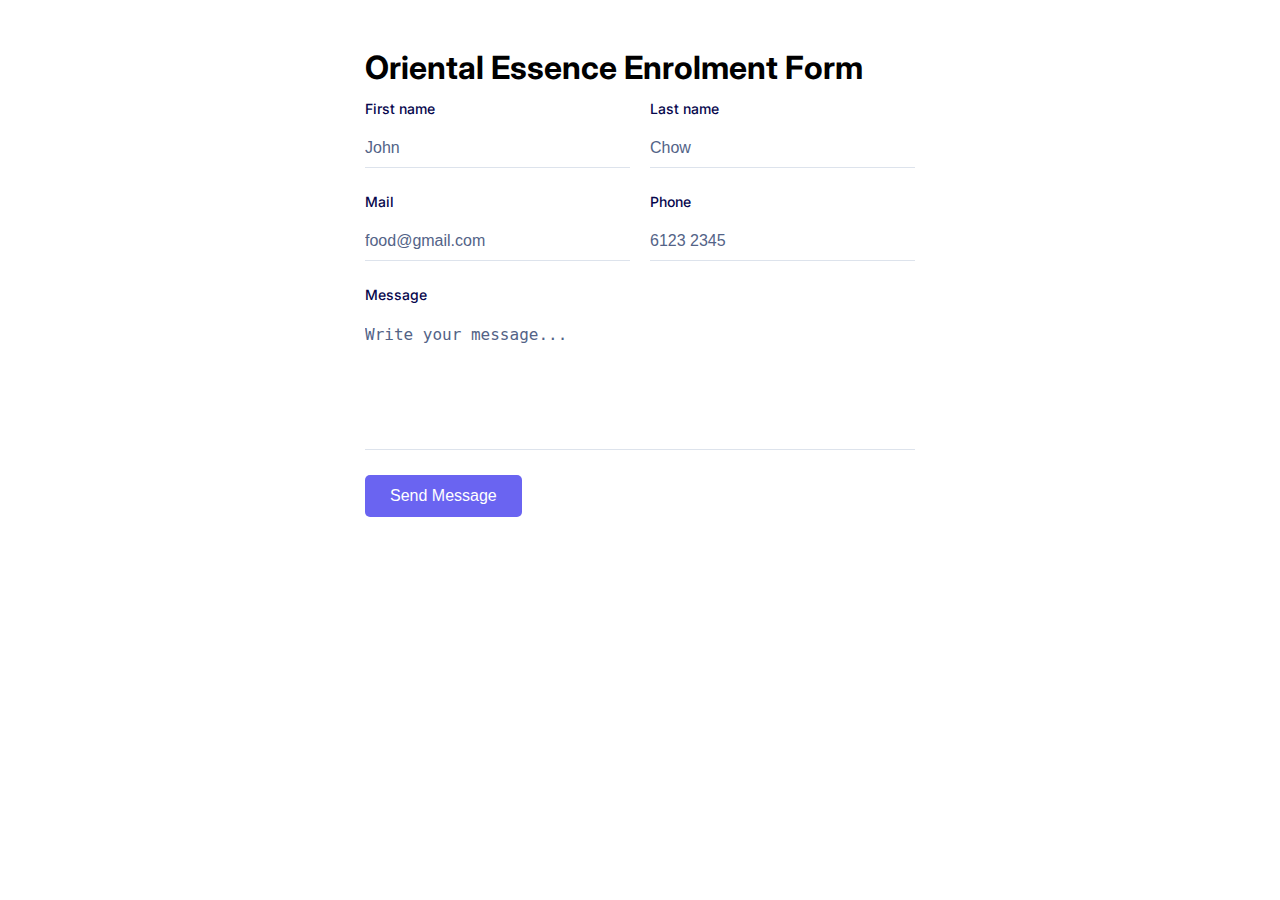
==== index.html @ 6677b613 "first gen" ====
<!DOCTYPE html>
<html lang="en">
<head>
    <meta charset="UTF-8">
    <meta name="viewport" content="width=device-width, initial-scale=1.0">
    <link rel="stylesheet" href="form.css" />
    <title>Document</title>
</head>
<body>
    <div class="formbold-main-wrapper">
        <!-- Author: FormBold Team -->
        <!-- Learn More: https://formbold.com -->
        <div class="formbold-form-wrapper">

        <form action="https://api.web3forms.com/submit" method="POST">
            <input type="hidden" name="access_key" value="f4baa507-d418-4f56-a757-3dd8a58c721c">
          <!-- <form action="https://formbold.com/s/FORM_ID" method="POST"> -->
            <div class="header">
                <h1>Oriental Essence Enrolment Form</h1>  
            </div>
            
            <div class="formbold-input-flex">
                <div>
                    <input
                    type="text"
                    name="firstname"
                    id="firstname"
                    placeholder="John"
                    class="formbold-form-input"
                    />
                    <label for="firstname" class="formbold-form-label"> First name </label>
                </div>
                <div>
                    <input
                    type="text"
                    name="lastname"
                    id="lastname"
                    placeholder="Chow"
                    class="formbold-form-input"
                    />
                    <label for="lastname" class="formbold-form-label"> Last name </label>
                </div>
              </div>
      
              <div class="formbold-input-flex">
                <div>
                    <input
                    type="email"
                    name="email"
                    id="email"
                    placeholder="food@gmail.com"
                    class="formbold-form-input"
                    />
                    <label for="email" class="formbold-form-label"> Mail </label>
                </div>
                <div>
                    <input
                    type="text"
                    name="phone"
                    id="phone"
                    placeholder="6123 2345"
                    class="formbold-form-input"
                    />
                    <label for="phone" class="formbold-form-label"> Phone </label>
                </div>
              </div>
      
              <div class="formbold-textarea">
                  <textarea
                      rows="6"
                      name="message"
                      id="message"
                      placeholder="Write your message..."
                      class="formbold-form-input"
                  ></textarea>
                  <label for="message" class="formbold-form-label"> Message </label>
              </div>
      
              <!-- <div class="formbold-input-file">
                <div class="formbold-filename-wrapper">
                  <span class="formbold-filename">
                    website-information-architecture.pdf
      
                    <svg width="18" height="18" viewBox="0 0 18 18" fill="none" xmlns="http://www.w3.org/2000/svg">
                    <g clip-path="url(#clip0_1670_1541)">
                    <path d="M9.00005 7.93906L12.7126 4.22656L13.7731 5.28706L10.0606 8.99956L13.7731 12.7121L12.7126 13.7726L9.00005 10.0601L5.28755 13.7726L4.22705 12.7121L7.93955 8.99956L4.22705 5.28706L5.28755 4.22656L9.00005 7.93906Z" fill="#536387"/>
                    </g>
                    <defs>
                    <clipPath id="clip0_1670_1541">
                    <rect width="18" height="18" fill="white"/>
                    </clipPath>
                    </defs>
                    </svg>
                  </span>
      
                  <span class="formbold-filename">
                    website-logo.png
      
                    <svg width="18" height="18" viewBox="0 0 18 18" fill="none" xmlns="http://www.w3.org/2000/svg">
                    <g clip-path="url(#clip0_1670_1541)">
                    <path d="M9.00005 7.93906L12.7126 4.22656L13.7731 5.28706L10.0606 8.99956L13.7731 12.7121L12.7126 13.7726L9.00005 10.0601L5.28755 13.7726L4.22705 12.7121L7.93955 8.99956L4.22705 5.28706L5.28755 4.22656L9.00005 7.93906Z" fill="#536387"/>
                    </g>
                    <defs>
                    <clipPath id="clip0_1670_1541">
                    <rect width="18" height="18" fill="white"/>
                    </clipPath>
                    </defs>
                    </svg>
                  </span>
                </div>
                <label for="upload" class="formbold-input-label">
                    <svg width="20" height="20" viewBox="0 0 20 20" fill="none" xmlns="http://www.w3.org/2000/svg">
                    <g clip-path="url(#clip0_1670_1531)">
                    <path d="M12.3568 6.4644L7.64349 11.1786C7.5639 11.2554 7.50041 11.3474 7.45674 11.4491C7.41307 11.5507 7.39008 11.6601 7.38912 11.7707C7.38815 11.8814 7.40924 11.9911 7.45114 12.0935C7.49304 12.1959 7.55492 12.289 7.63316 12.3672C7.71141 12.4455 7.80445 12.5073 7.90686 12.5492C8.00928 12.5912 8.11901 12.6122 8.22966 12.6113C8.34031 12.6103 8.44966 12.5873 8.55133 12.5436C8.653 12.5 8.74495 12.4365 8.82182 12.3569L13.536 7.64356C14.0049 7.17468 14.2683 6.53875 14.2683 5.87565C14.2683 5.21255 14.0049 4.57661 13.536 4.10773C13.0671 3.63885 12.4312 3.37544 11.7681 3.37544C11.105 3.37544 10.469 3.63885 10.0002 4.10773L5.28599 8.8219C4.89105 9.20701 4.57652 9.6667 4.36062 10.1743C4.14473 10.6819 4.03178 11.2274 4.02832 11.779C4.02487 12.3306 4.13097 12.8774 4.34049 13.3877C4.55 13.8979 4.85876 14.3615 5.24884 14.7516C5.63892 15.1416 6.10256 15.4503 6.61287 15.6597C7.12318 15.8692 7.67 15.9752 8.2216 15.9717C8.77321 15.9681 9.31862 15.8551 9.82621 15.6391C10.3338 15.4232 10.7934 15.1086 11.1785 14.7136L15.8927 10.0002L17.071 11.1786L12.3568 15.8927C11.8151 16.4344 11.172 16.8641 10.4643 17.1573C9.75649 17.4505 8.99791 17.6014 8.23182 17.6014C7.46574 17.6014 6.70716 17.4505 5.99939 17.1573C5.29162 16.8641 4.64853 16.4344 4.10682 15.8927C3.56512 15.351 3.13542 14.7079 2.84225 14.0002C2.54908 13.2924 2.39819 12.5338 2.39819 11.7677C2.39819 11.0016 2.54908 10.2431 2.84225 9.5353C3.13542 8.82753 3.56512 8.18443 4.10682 7.64273L8.82182 2.9294C9.60767 2.17041 10.6602 1.75043 11.7527 1.75992C12.8451 1.76942 13.8902 2.20762 14.6627 2.98015C15.4353 3.75269 15.8735 4.79774 15.883 5.89023C15.8925 6.98271 15.4725 8.03522 14.7135 8.82106L10.0002 13.5369C9.76794 13.7691 9.49226 13.9532 9.18887 14.0788C8.88548 14.2045 8.56032 14.2691 8.23195 14.2691C7.90357 14.269 7.57843 14.2043 7.27507 14.0786C6.97171 13.9529 6.69607 13.7687 6.46391 13.5365C6.23174 13.3043 6.04759 13.0286 5.92196 12.7252C5.79633 12.4218 5.7317 12.0966 5.73173 11.7683C5.73177 11.4399 5.79649 11.1148 5.92219 10.8114C6.04788 10.508 6.2321 10.2324 6.46432 10.0002L11.1785 5.28606L12.3568 6.4644Z" fill="#07074D"/>
                    </g>
                    <defs>
                    <clipPath id="clip0_1670_1531">
                    <rect width="20" height="20" fill="white"/>
                    </clipPath>
                    </defs>
                    </svg>
                    Attach files
                    <input type="file" name="upload" id="upload">
                </label>
              </div> -->
      
              <button class="formbold-btn">
                  Send Message
              </button>
          </form>
        </div>
      </div>
   

</body>
</html>
---- form.css ----
@import url('https://fonts.googleapis.com/css2?family=Inter:wght@400;500;600;700&display=swap');
        * {
          margin: 0;
          padding: 0;
          box-sizing: border-box;
        }
        body {
          font-family: "Inter", sans-serif;
        }
        .formbold-main-wrapper {
          display: flex;
          align-items: center;
          justify-content: center;
          padding: 48px;
        }
      
        .formbold-form-wrapper {
          margin: 0 auto;
          max-width: 550px;
          width: 100%;
          background: white;
        }
      
        .header{
            margin-bottom: 10px;
        }

        .formbold-input-flex {
          display: flex;
          gap: 20px;
          margin-bottom: 22px;
        }
        .formbold-input-flex > div {
          width: 50%;
          display: flex;
          flex-direction: column-reverse;
        }
        .formbold-textarea {
          display: flex;
          flex-direction: column-reverse;
        }
      
        .formbold-form-input {
          width: 100%;
          padding-bottom: 10px;
          border: none;
          border-bottom: 1px solid #DDE3EC;
          background: #FFFFFF;
          font-weight: 500;
          font-size: 16px;
          color: #07074D;
          outline: none;
          resize: none;
        }
        .formbold-form-input::placeholder {
          color: #536387;
        }
        .formbold-form-input:focus {
          border-color: #6A64F1;
        }
        .formbold-form-label {
          color: #07074D;
          font-weight: 500;
          font-size: 14px;
          line-height: 24px;
          display: block;
          margin-bottom: 18px;
        }
        .formbold-form-input:focus + .formbold-form-label {
          color: #6A64F1;
        }
      
        .formbold-input-file {
          margin-top: 30px;
        }
        .formbold-input-file input[type="file"] {
          position: absolute;
          top: 6px;
          left: 0;
          z-index: -1;
        }
        .formbold-input-file .formbold-input-label {
          display: flex;
          align-items: center;
          gap: 10px;
          position: relative;
        }
      
        .formbold-filename-wrapper {
          display: flex;
          flex-direction: column;
          gap: 6px;
          margin-bottom: 22px;
        }
        .formbold-filename {
          display: flex;
          align-items: center;
          justify-content: space-between;
          font-size: 14px;
          line-height: 24px;
          color: #536387;
        }
        .formbold-filename svg {
          cursor: pointer;
        }
      
        .formbold-btn {
          font-size: 16px;
          border-radius: 5px;
          padding: 12px 25px;
          border: none;
          font-weight: 500;
          background-color: #6A64F1;
          color: white;
          cursor: pointer;
          margin-top: 25px;
        }
        .formbold-btn:hover {
          box-shadow: 0px 3px 8px rgba(0, 0, 0, 0.05);
        }
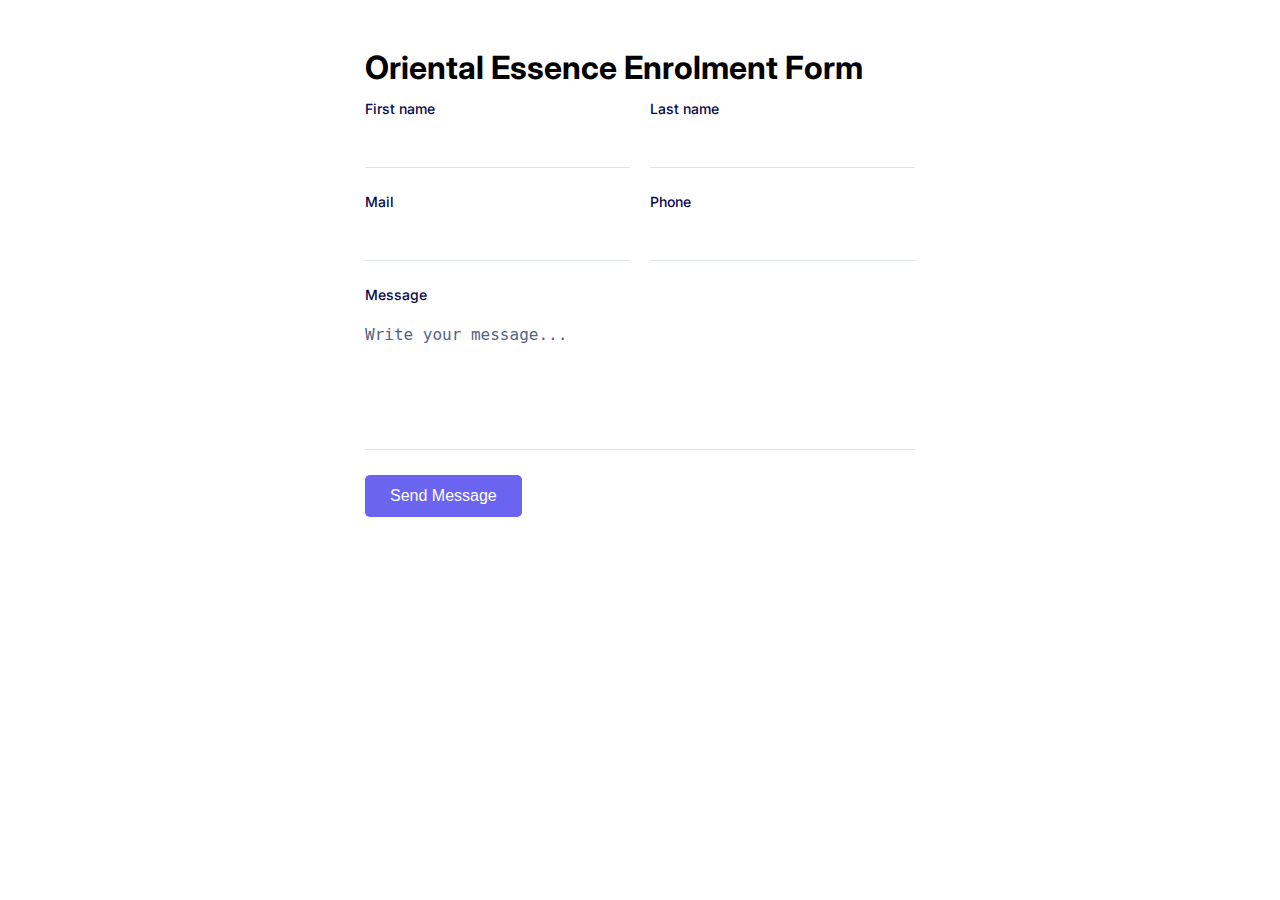
==== commit eb4eb16b: "Add files via upload" ====
--- a/index.html
+++ b/index.html
@@ -25,8 +25,9 @@
                     type="text"
                     name="firstname"
                     id="firstname"
-                    placeholder="John"
+                    placeholder=""
                     class="formbold-form-input"
+                    required
                     />
                     <label for="firstname" class="formbold-form-label"> First name </label>
                 </div>
@@ -35,8 +36,9 @@
                     type="text"
                     name="lastname"
                     id="lastname"
-                    placeholder="Chow"
+                    placeholder=""
                     class="formbold-form-input"
+                    required
                     />
                     <label for="lastname" class="formbold-form-label"> Last name </label>
                 </div>
@@ -48,8 +50,9 @@
                     type="email"
                     name="email"
                     id="email"
-                    placeholder="food@gmail.com"
+                    placeholder=""
                     class="formbold-form-input"
+                    required
                     />
                     <label for="email" class="formbold-form-label"> Mail </label>
                 </div>
@@ -58,8 +61,9 @@
                     type="text"
                     name="phone"
                     id="phone"
-                    placeholder="6123 2345"
+                    placeholder=""
                     class="formbold-form-input"
+                    required
                     />
                     <label for="phone" class="formbold-form-label"> Phone </label>
                 </div>
@@ -133,4 +137,4 @@
    
 
 </body>
-</html>
+</html>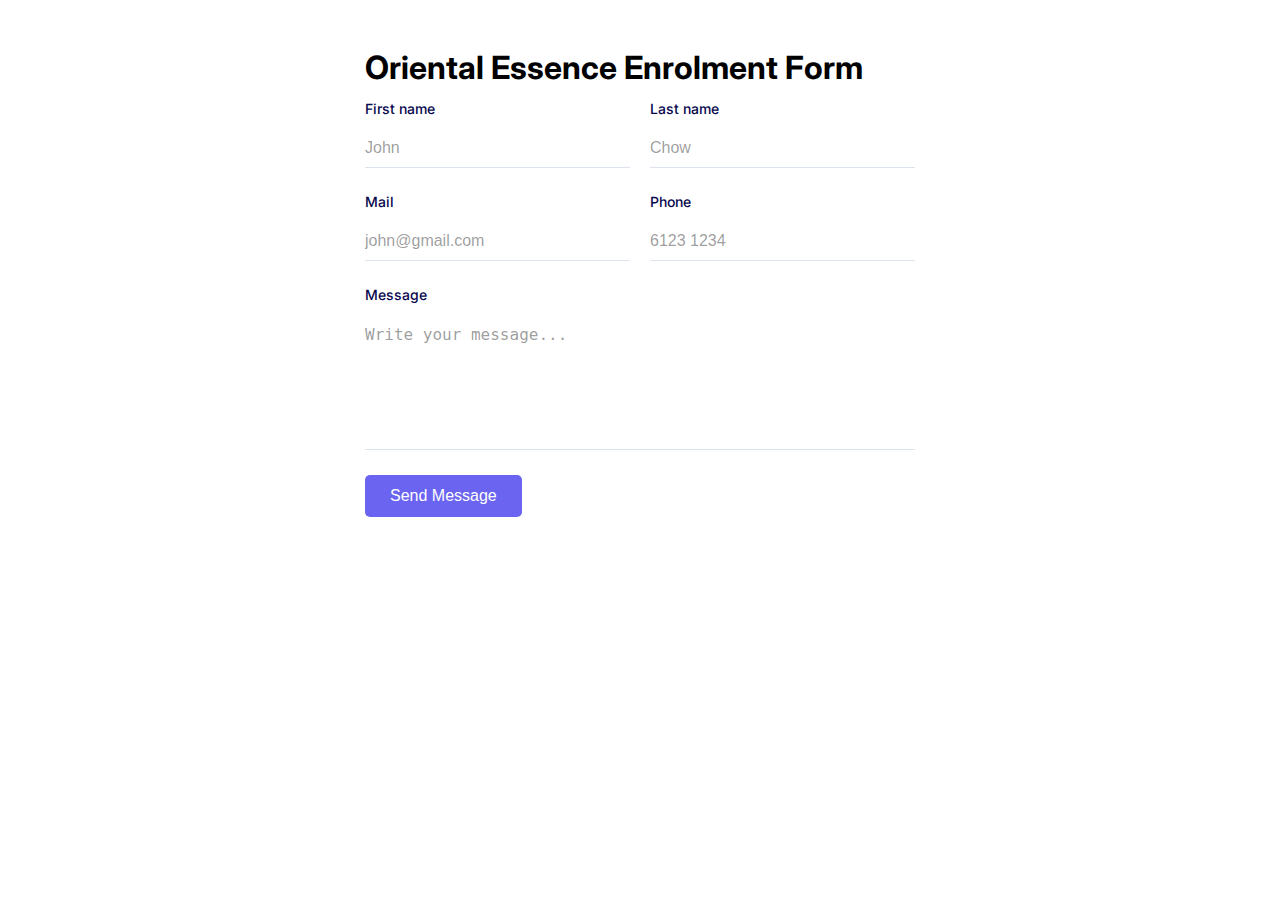
==== commit b8fce327: "Add files via upload" ====
--- a/index.html
+++ b/index.html
@@ -4,7 +4,7 @@
     <meta charset="UTF-8">
     <meta name="viewport" content="width=device-width, initial-scale=1.0">
     <link rel="stylesheet" href="form.css" />
-    <title>Document</title>
+    <title>Orientak Essence Enrolment Form</title>
 </head>
 <body>
     <div class="formbold-main-wrapper">
@@ -25,7 +25,7 @@
                     type="text"
                     name="firstname"
                     id="firstname"
-                    placeholder=""
+                    placeholder="John"
                     class="formbold-form-input"
                     required
                     />
@@ -36,7 +36,7 @@
                     type="text"
                     name="lastname"
                     id="lastname"
-                    placeholder=""
+                    placeholder="Chow"
                     class="formbold-form-input"
                     required
                     />
@@ -50,7 +50,7 @@
                     type="email"
                     name="email"
                     id="email"
-                    placeholder=""
+                    placeholder="john@gmail.com"
                     class="formbold-form-input"
                     required
                     />
@@ -61,7 +61,7 @@
                     type="text"
                     name="phone"
                     id="phone"
-                    placeholder=""
+                    placeholder="6123 1234"
                     class="formbold-form-input"
                     required
                     />
--- a/form.css
+++ b/form.css
@@ -53,7 +53,7 @@
           resize: none;
         }
         .formbold-form-input::placeholder {
-          color: #536387;
+          color: rgba(0, 0, 0, 0.4);
         }
         .formbold-form-input:focus {
           border-color: #6A64F1;
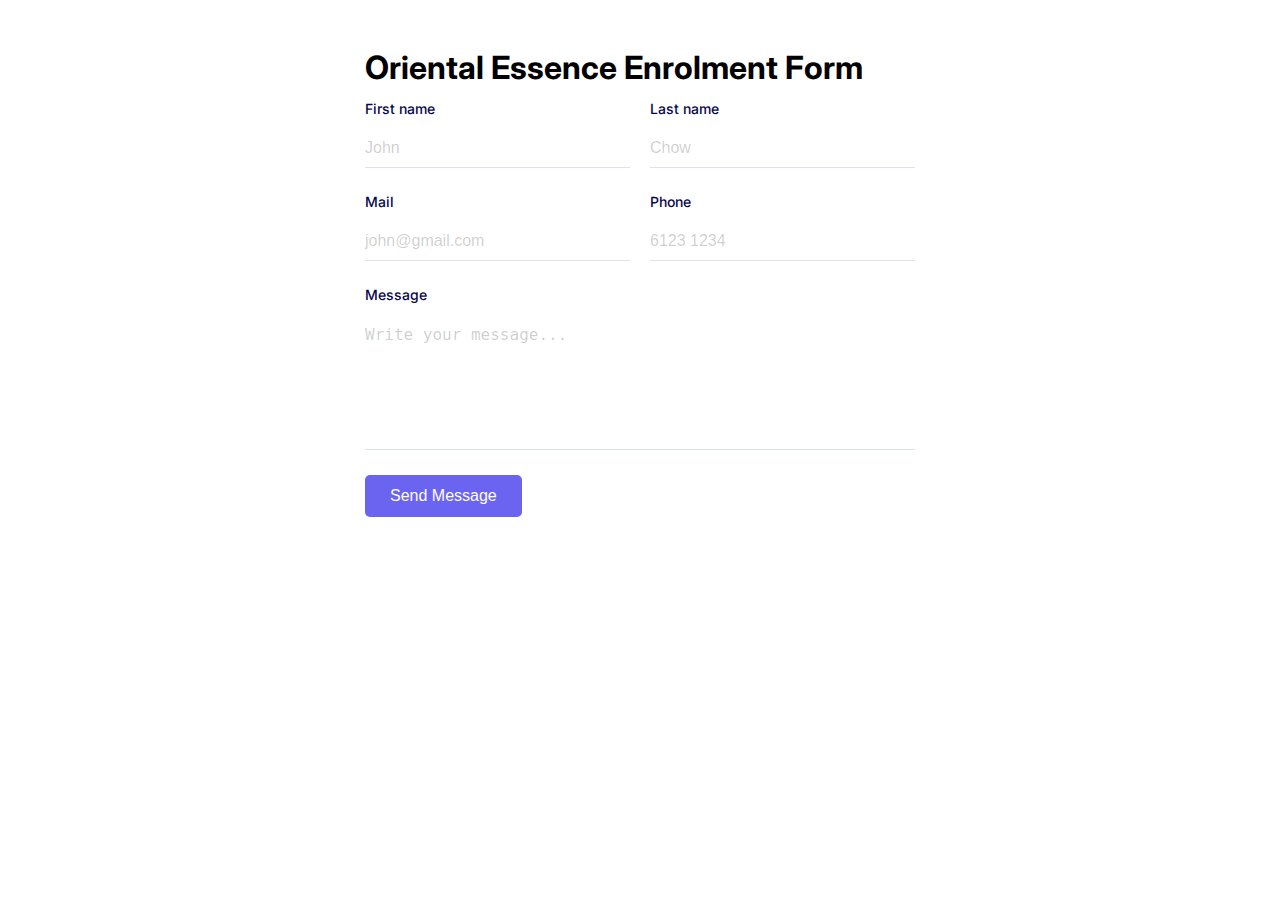
==== commit bf21105f: "Add files via upload" ====
--- a/index.html
+++ b/index.html
@@ -3,8 +3,9 @@
 <head>
     <meta charset="UTF-8">
     <meta name="viewport" content="width=device-width, initial-scale=1.0">
+    <meta name="Oriental Essence Enrolment Form" content="">
     <link rel="stylesheet" href="form.css" />
-    <title>Orientak Essence Enrolment Form</title>
+    <title>Oriental Essence Enrolment Form</title>
 </head>
 <body>
     <div class="formbold-main-wrapper">
--- a/form.css
+++ b/form.css
@@ -53,7 +53,7 @@
           resize: none;
         }
         .formbold-form-input::placeholder {
-          color: rgba(0, 0, 0, 0.4);
+          color: rgba(0, 0, 0, 0.2);
         }
         .formbold-form-input:focus {
           border-color: #6A64F1;
